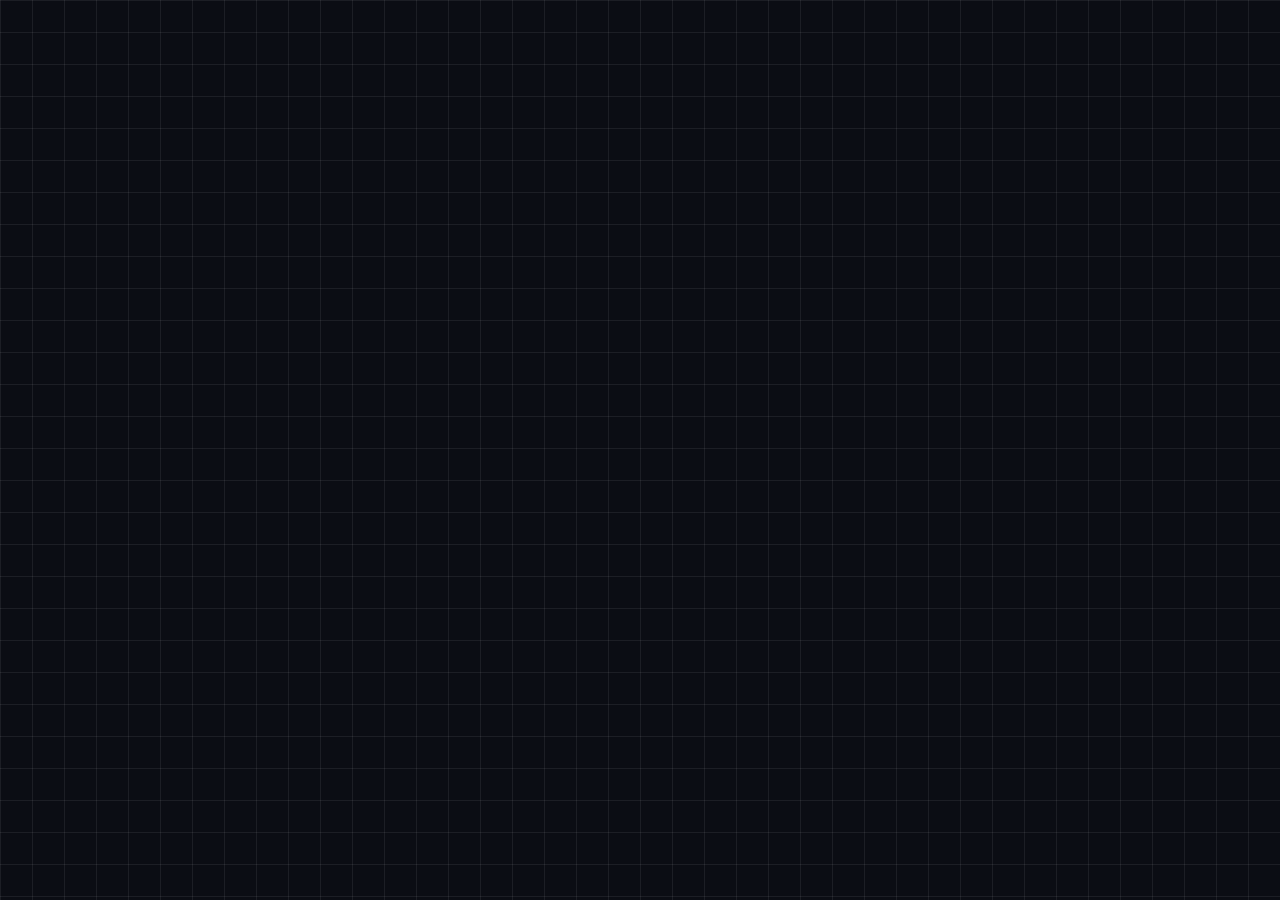
==== index.html @ b38f3a8f "first commit" ====
<!DOCTYPE html>
<html lang="ua">
<head>
    <meta charset="UTF-8">
    <meta name="viewport" content="width=device-width, initial-scale=1.0">
    <link rel="stylesheet" href="style.css">
    <title>Портфоліо Алілуйка Устима Сергійовича</title>
</head>
<body>
    <script src="scipt.js"></script>
</body>
</html>
---- style.css ----
body{
    width: 99.5%;
    height: 100%;
    margin: 0;
    padding: 0;
    background-color: #0b0d14;
    background-image: 
        linear-gradient(to right, rgba(255, 255, 255, 0.07) 1px, transparent 1px),
        linear-gradient(to bottom, rgba(255, 255, 255, 0.07) 1px, transparent 1px);
    background-size: 32px 32px;
    font-family: Arial, Helvetica, sans-serif;
}
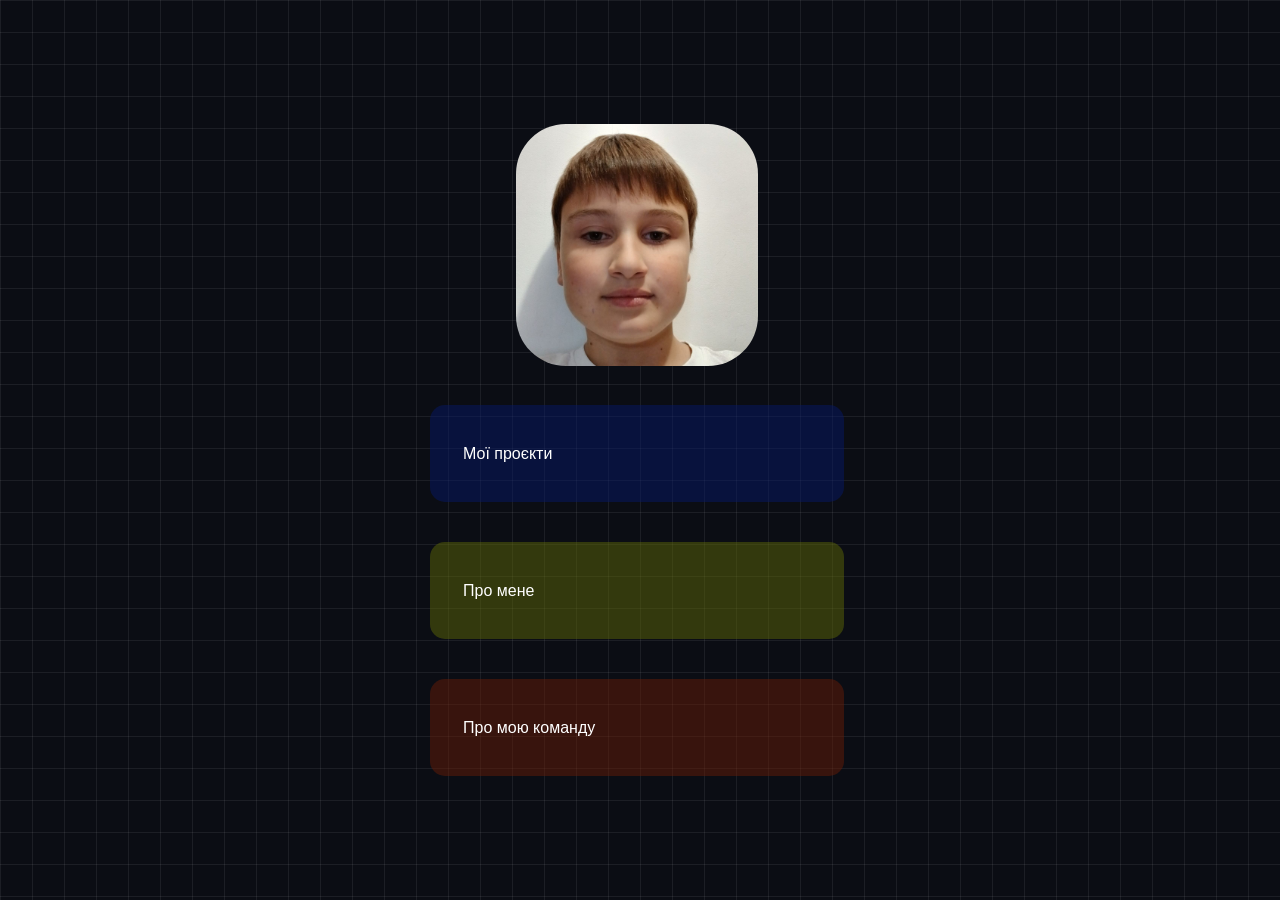
==== commit 3682c797: "add buttons" ====
--- a/index.html
+++ b/index.html
@@ -1,12 +1,33 @@
 <!DOCTYPE html>
+
 <html lang="ua">
 <head>
     <meta charset="UTF-8">
     <meta name="viewport" content="width=device-width, initial-scale=1.0">
-    <link rel="stylesheet" href="style.css">
+    <link rel="stylesheet" href="css/style.css">
     <title>Портфоліо Алілуйка Устима Сергійовича</title>
+    <link rel="shortcut icon" href="image/portfolio_icon.png" type="image/png">
 </head>
 <body>
-    <script src="scipt.js"></script>
+
+    <div class="my">
+        <img src="image/my_photo.png" class="my_photo">
+
+        <div class="project project-projects" id="but">
+            <span class="div-text">Мої проєкти</span>
+        </div>
+
+        <div class="project project-me" id="but" style="background-color: var(--for_me_color);">
+            <span class="div-text">Про мене</span>
+        </div>
+
+        <div class="project project-team" id="but" style="background-color: var(--for_my_team)">
+            <span class="div-text">Про мою команду</span>
+        </div>
+
+    </div>
+
+    <script src="js/scipt.js"></script>
+
 </body>
 </html>
--- a/css/style.css
+++ b/css/style.css
@@ -0,0 +1,112 @@
+:root{
+    --project_color: rgba(6, 25, 102, 0.5);
+    --body_color: #0b0d14;
+    --for_me_color: rgba(92, 102, 6, 0.5);
+    --for_my_team: rgba(102, 28, 6, 0.5);
+
+    /* Акцентні кольори для наведення (hover) */
+    --project_hover_border: rgb(18, 70, 230);
+    --project_hover_shadow: rgba(18, 70, 230, 0.35);
+
+    --for_me_hover_border: rgb(180, 200, 15);
+    --for_me_hover_shadow: rgba(180, 200, 15, 0.35);
+
+    --for_team_hover_border: rgb(220, 60, 20);
+    --for_team_hover_shadow: rgba(220, 60, 20, 0.35);
+
+}
+
+body{
+    display: flex;
+    flex-direction: column;
+    width: 99.5%;
+    height: 100vh;
+    margin: 0;
+    padding: 0;
+    background-color: var(--body_color);
+    background-image: 
+        linear-gradient(to right, rgba(255, 255, 255, 0.07) 1px, transparent 1px),
+        linear-gradient(to bottom, rgba(255, 255, 255, 0.07) 1px, transparent 1px);
+    background-size: 32px 32px;
+    font-family: Arial, Helvetica, sans-serif;
+    justify-content: center;
+    align-items: center;
+    font-family: 'Trebuchet MS', 'Lucida Sans Unicode', 'Lucida Grande', 'Lucida Sans', Arial, sans-serif;
+}
+
+.my{
+    display: flex;
+    /* width: 30%;
+    height: 40%; */
+    border-radius: 50px;
+    flex-direction: column;
+    align-items: center;
+    gap: 6.1%;
+}
+
+.my_photo{
+    width: 39%;
+    height: 95%;
+    border-radius: 50px;
+    object-fit: cover;
+}
+
+.project{
+    display: flex;
+    align-items: center;
+    width: 66.7%;
+    height: 30%;
+    padding: 15px 0;
+    background-color: var(--project_color);    
+    color: white;
+    border-radius: 15px;
+    border: none;
+    box-sizing: border-box;
+    padding-left: 5%;
+    cursor: pointer;
+    border: 2px solid transparent;
+    transition: transform 150ms cubic-bezier(0.2, 0, 0, 1), border-color 150ms ease, box-shadow 150ms ease;
+}
+
+/* .project:hover{
+    border-color: rgb(8, 45, 192);
+    transform: translateY(-2px);
+    box-shadow: 0 8px 20px rgba(8, 45, 192, 0.25);
+}
+
+.project:active{
+    transform: scale(0.97);
+    box-shadow: 0 2px 6px rgba(0, 0, 0, 0.2);
+}
+
+.project:active {
+    transform: scale(0.97);
+    box-shadow: 0 2px 6px rgba(0, 0, 0, 0.3);
+} */
+
+.project-projects{
+    background-color: var(--project_color);
+}
+.project-projects:hover {
+    border-color: var(--project_hover_border);
+    transform: translateY(-2px);
+    box-shadow: 0 8px 20px var(--project_hover_shadow);
+}
+
+.project-me {
+    background-color: var(--for_me_color);
+}
+.project-me:hover {
+    border-color: var(--for_me_hover_border);
+    transform: translateY(-2px);
+    box-shadow: 0 8px 20px var(--for_me_hover_shadow);
+}
+
+.project-team {
+    background-color: var(--for_my_team);
+}
+.project-team:hover {
+    border-color: var(--for_team_hover_border);
+    transform: translateY(-2px);
+    box-shadow: 0 8px 20px var(--for_team_hover_shadow);
+}
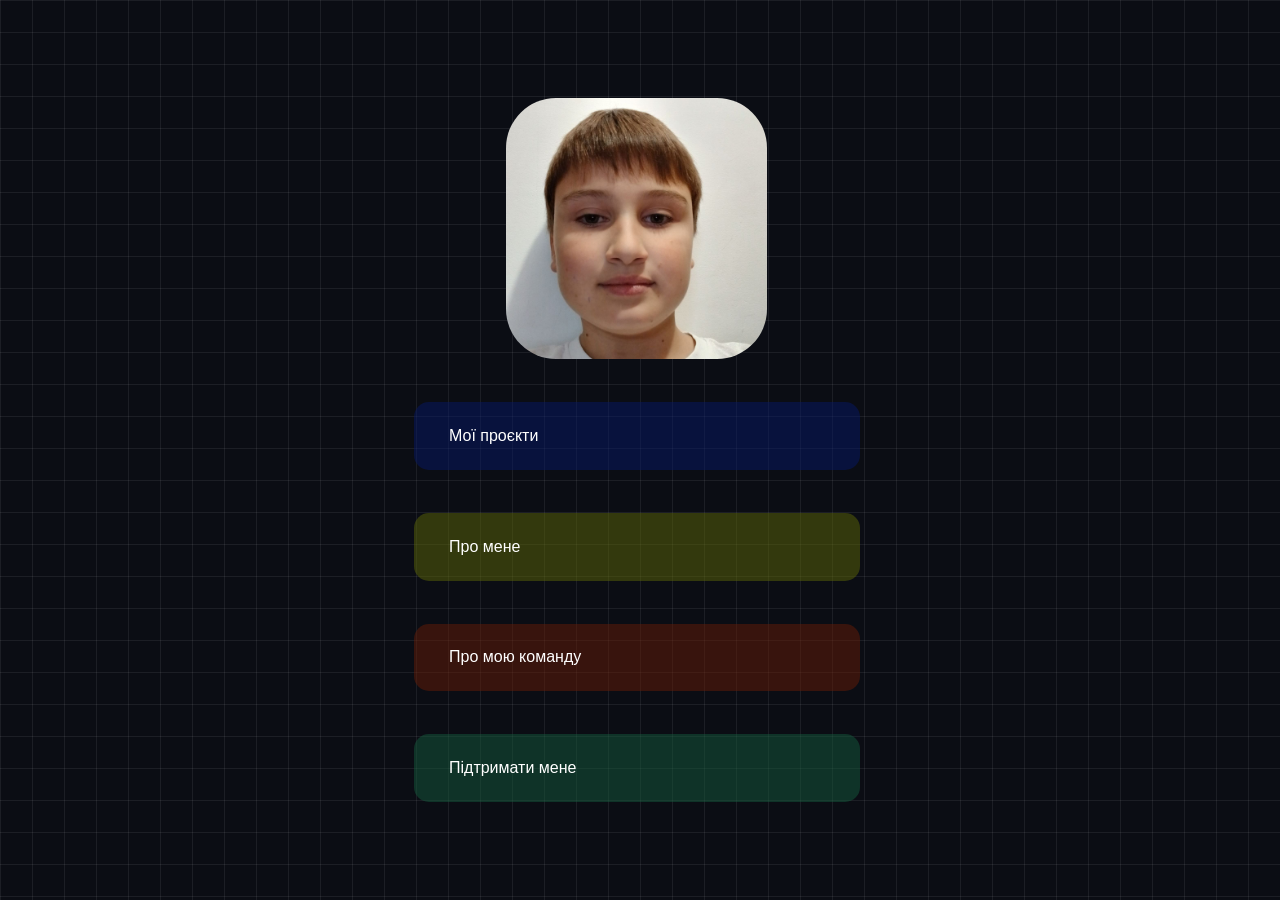
==== commit 032ebea6: "add дохуя" ====
--- a/index.html
+++ b/index.html
@@ -13,7 +13,7 @@
     <div class="my">
         <img src="image/my_photo.png" class="my_photo">
 
-        <div class="project project-projects" id="but">
+        <div class="project project-projects" id="but_my_projects">
             <span class="div-text">Мої проєкти</span>
         </div>
 
@@ -25,6 +25,10 @@
             <span class="div-text">Про мою команду</span>
         </div>
 
+        <div class="project project-help" id="but_help">
+            <span class="div-text">Підтримати мене</span>
+        </div>
+
     </div>
 
     <script src="js/scipt.js"></script>
--- a/css/style.css
+++ b/css/style.css
@@ -13,7 +13,9 @@
 
     --for_team_hover_border: rgb(220, 60, 20);
     --for_team_hover_shadow: rgba(220, 60, 20, 0.35);
-
+    --help: rgba(20, 90, 60, 0.5);
+    --help_hover_border: rgb(30, 200, 130);
+    --help_hover_shadow: rgba(30, 200, 130, 0.35);
 }
 
 body{
@@ -55,7 +57,7 @@
     display: flex;
     align-items: center;
     width: 66.7%;
-    height: 30%;
+    height: 25%;
     padding: 15px 0;
     background-color: var(--project_color);    
     color: white;
@@ -84,6 +86,9 @@
     box-shadow: 0 2px 6px rgba(0, 0, 0, 0.3);
 } */
 
+/* 67 */
+/* 67 */
+
 .project-projects{
     background-color: var(--project_color);
 }
@@ -109,4 +114,13 @@
     border-color: var(--for_team_hover_border);
     transform: translateY(-2px);
     box-shadow: 0 8px 20px var(--for_team_hover_shadow);
+}
+
+.project-help {
+    background-color: var(--help);
+}
+.project-help:hover {
+    border-color: var(--help_hover_border);
+    transform: translateY(-2px);
+    box-shadow: 0 8px 20px var(--help_hover_shadow);
 }
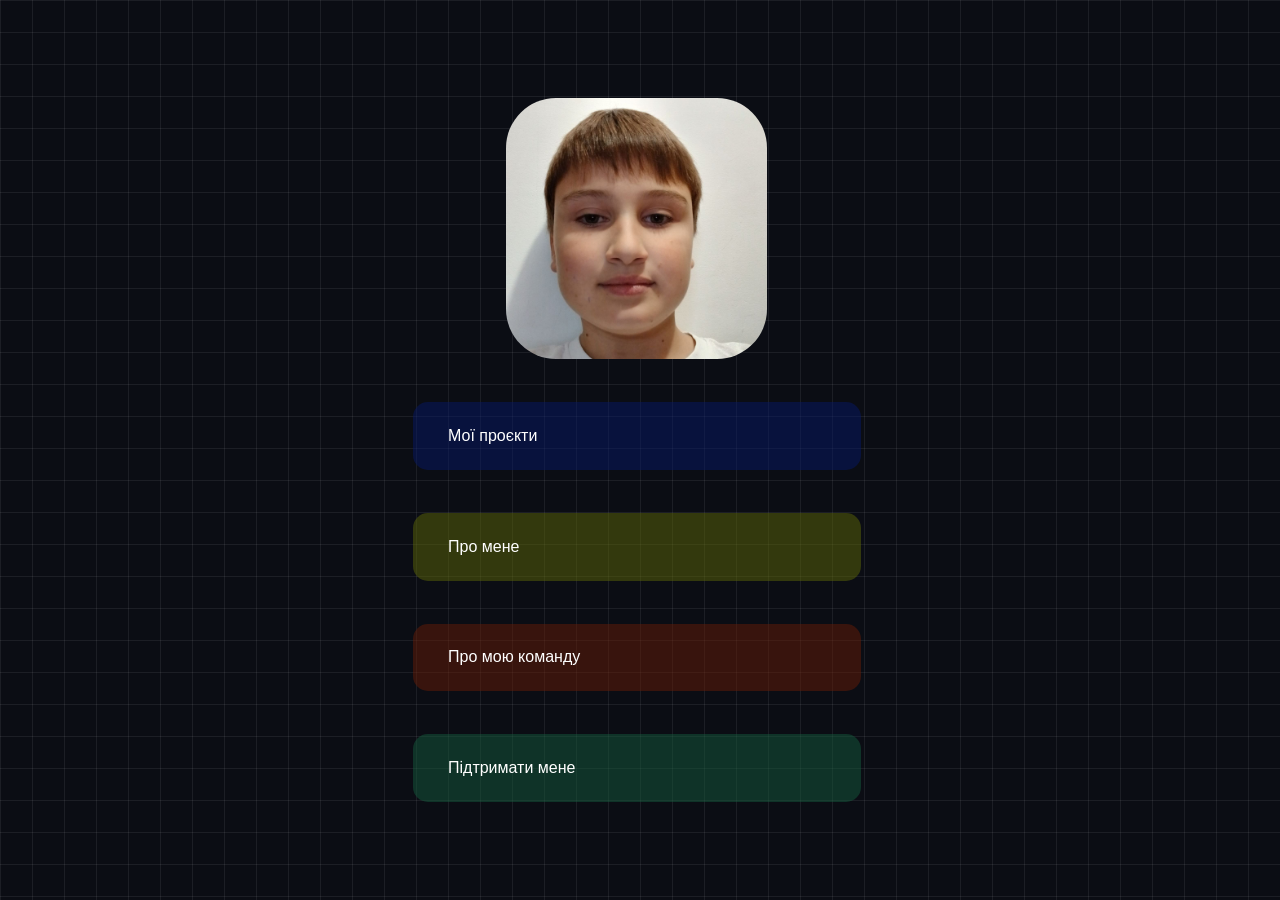
==== commit 4f17d28f: "add new icon" ====
--- a/index.html
+++ b/index.html
@@ -6,7 +6,7 @@
     <meta name="viewport" content="width=device-width, initial-scale=1.0">
     <link rel="stylesheet" href="css/style.css">
     <title>Портфоліо Алілуйка Устима Сергійовича</title>
-    <link rel="shortcut icon" href="image/portfolio_icon.png" type="image/png">
+    <link rel="shortcut icon" href="image/icon.png" type="image/png">
 </head>
 <body>
 
--- a/css/style.css
+++ b/css/style.css
@@ -56,7 +56,7 @@
 .project{
     display: flex;
     align-items: center;
-    width: 66.7%;
+    width: 67%;
     height: 25%;
     padding: 15px 0;
     background-color: var(--project_color);    
